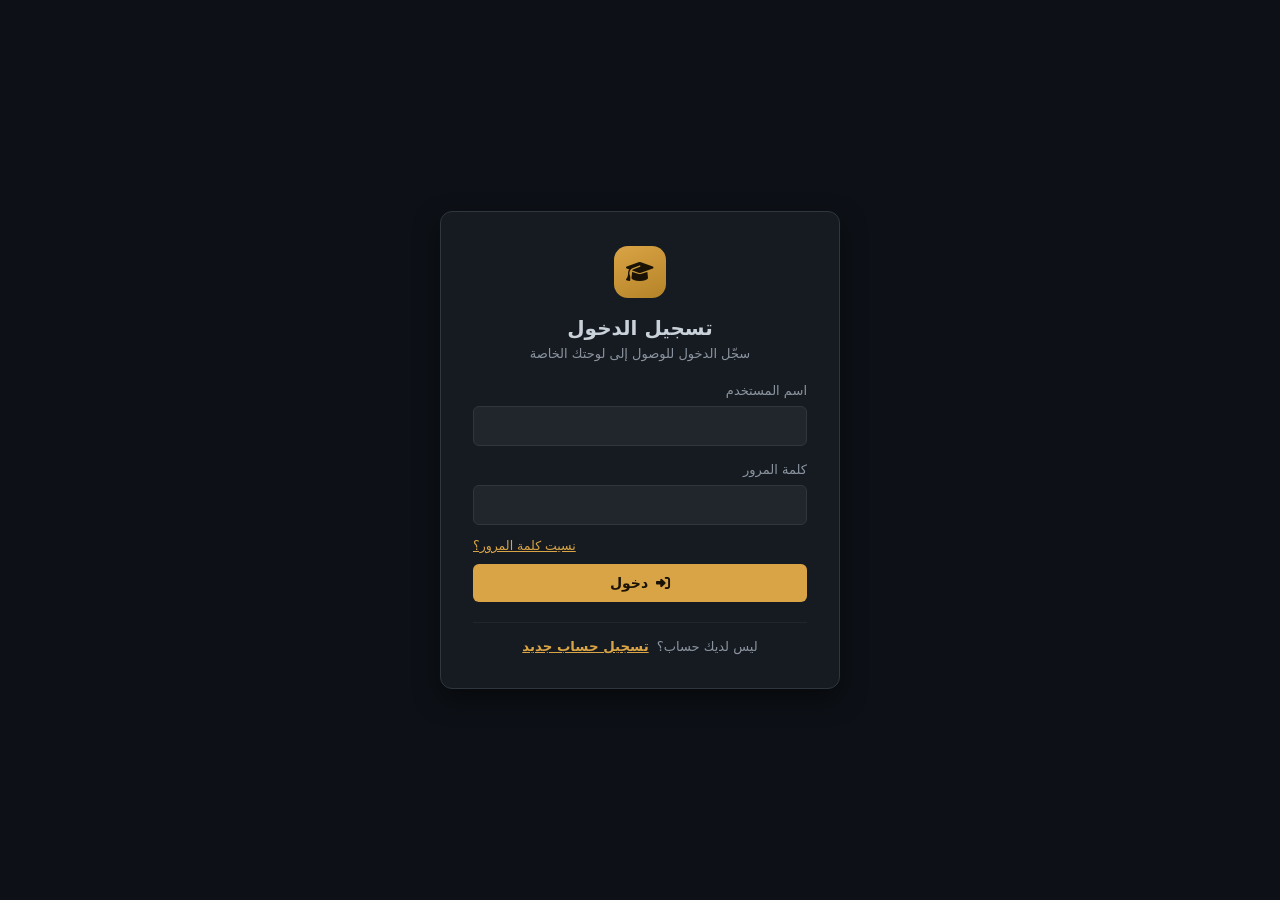
==== frontend/account/login.html @ 8c3d646e "Add frontend inside project repository" ====
<!DOCTYPE html>
<html lang="ar" dir="rtl">
<head>
    <meta charset="UTF-8">
    <meta name="viewport" content="width=device-width, initial-scale=1.0">
    <title>تسجيل الدخول - نظام المدرسة</title>
    <link rel="stylesheet" href="https://cdnjs.cloudflare.com/ajax/libs/font-awesome/6.4.0/css/all.min.css">
    <link rel="stylesheet" href="style.css">
</head>
<body>
    <div class="login-wrapper">
        <div class="login-box">
            <div class="login-mark"><i class="fa-solid fa-graduation-cap"></i></div>
            <h2 id="form-title">تسجيل الدخول</h2>
            <p class="login-sub" id="form-sub">سجّل الدخول للوصول إلى لوحتك الخاصة</p>
 
            <div id="auth-alert" class="alert hidden"></div>
 
            <!-- نموذج تسجيل الدخول -->
            <form id="login-form">
                <div class="form-group">
                    <label for="login-username">اسم المستخدم</label>
                    <input type="text" id="login-username" required autocomplete="username">
                </div>
                <div class="form-group">
                    <label for="login-password">كلمة المرور</label>
                    <input type="password" id="login-password" required autocomplete="current-password">
                </div>
                <div class="forgot-row">
                    <button type="button" id="forgot-btn" class="btn-link" onclick="openForgotModal()">نسيت كلمة المرور؟</button>
                </div>
                <button type="submit" id="login-submit" class="btn-primary">
                    <i class="fa-solid fa-right-to-bracket"></i> دخول
                </button>
            </form>
 
            <!-- نموذج إنشاء حساب -->
            <form id="register-form" class="hidden">
                <div class="form-group">
                    <label for="reg-username">اسم المستخدم</label>
                    <input type="text" id="reg-username" required autocomplete="username">
                </div>
                <div class="form-group">
                    <label for="reg-email">البريد الإلكتروني</label>
                    <input type="email" id="reg-email" required autocomplete="email">
                </div>
                <div class="form-group">
                    <label for="reg-first-name">الاسم الأول</label>
                    <input type="text" id="reg-first-name" required autocomplete="given-name">
                </div>
                <div class="form-group">
                    <label for="reg-last-name">اسم العائلة</label>
                    <input type="text" id="reg-last-name" required autocomplete="family-name">
                </div>
                <div class="form-group">
                    <label for="reg-password">كلمة المرور</label>
                    <input type="password" id="reg-password" required autocomplete="new-password">
                </div>
                <button type="submit" id="register-submit" class="btn-primary">
                    <i class="fa-solid fa-user-plus"></i> إنشاء حساب
                </button>
            </form>
 
            <div class="auth-toggle">
                <span id="toggle-text">ليس لديك حساب؟</span>
                <button type="button" id="toggle-btn" class="btn-link">تسجيل حساب جديد</button>
            </div>
        </div>
    </div>
 
    <!-- نافذة نسيت كلمة المرور -->
    <div id="forgot-modal" class="modal-overlay hidden">
        <div class="modal-box">
            <h3><i class="fa-solid fa-key"></i> استعادة كلمة المرور</h3>
            <p class="modal-sub">اكتب بريدك الإلكتروني وسنرسل لك تعليمات إعادة التعيين.</p>
            <div class="form-group">
                <label for="forgot-email">البريد الإلكتروني</label>
                <input type="email" id="forgot-email" autocomplete="email">
            </div>
            <p id="forgot-msg" class="forgot-msg"></p>
            <div class="modal-actions">
                <button type="button" class="btn-secondary" onclick="closeForgotModal()">إلغاء</button>
                <button type="button" id="forgot-submit" class="btn-primary" onclick="submitForgotPassword()">
                    <i class="fa-solid fa-paper-plane"></i> إرسال
                </button>
            </div>
        </div>
    </div>
 
    <script src="script.js"></script>
</body>
</html>
---- frontend/account/style.css ----
:root {
    --bg: #0d1117;
    --surface: #161b22;
    --surface-2: #21262d;
    --border: #30363d;
    --border-soft: #21262d;
    --accent: #d9a445;
    --accent-dark: #b58328;
    --accent-soft: rgba(217, 164, 69, 0.15);
    --text-main: #c9d1d9;
    --text-muted: #8b949e;
    --danger: #f85149;
    --danger-soft: rgba(248, 81, 73, 0.15);
    --success: #3fb950;
    --success-soft: rgba(63, 185, 80, 0.15);
    --radius-sm: 6px;
    --radius-lg: 12px;
}

* {
    box-sizing: border-box;
    margin: 0;
    padding: 0;
    font-family: system-ui, -apple-system, BlinkMacSystemFont, 'Segoe UI', Roboto, Oxygen, Ubuntu, Cantarell, sans-serif;
}

body {
    background-color: var(--bg);
    color: var(--text-main);
    min-height: 100vh;
    display: flex;
    align-items: center;
    justify-content: center;
}

.hidden {
    display: none !important;
}

.login-wrapper {
    width: 100%;
    padding: 20px;
    display: flex;
    justify-content: center;
    align-items: center;
}

.login-box {
    width: 100%;
    max-width: 400px;
    padding: 34px 32px;
    background: var(--surface);
    border-radius: var(--radius-lg);
    border: 1px solid var(--border);
    box-shadow: 0 10px 25px rgba(0, 0, 0, 0.5);
}

.login-mark {
    width: 52px;
    height: 52px;
    border-radius: 14px;
    background: linear-gradient(155deg, var(--accent), var(--accent-dark));
    display: flex;
    align-items: center;
    justify-content: center;
    font-size: 22px;
    color: #1a1305;
    margin: 0 auto 18px;
}

.login-box h2 {
    text-align: center;
    font-size: 20px;
    font-weight: 700;
    margin-bottom: 6px;
}

.login-box .login-sub {
    text-align: center;
    font-size: 13px;
    color: var(--text-muted);
    margin-bottom: 22px;
}

.form-group {
    display: flex;
    flex-direction: column;
    gap: 8px;
    margin-bottom: 16px;
}

label {
    font-size: 13px;
    color: var(--text-muted);
    font-weight: 500;
}

input {
    padding: 11px 14px;
    border-radius: var(--radius-sm);
    border: 1px solid var(--border);
    background-color: var(--surface-2);
    color: var(--text-main);
    outline: none;
    font-size: 14px;
    transition: 0.2s;
}

input:focus {
    border-color: var(--accent);
    box-shadow: 0 0 0 3px var(--accent-soft);
}

.btn-primary {
    width: 100%;
    padding: 11px 18px;
    border-radius: var(--radius-sm);
    border: none;
    background: var(--accent);
    color: #1a1305;
    font-weight: 600;
    font-size: 14px;
    cursor: pointer;
    display: flex;
    align-items: center;
    justify-content: center;
    gap: 8px;
    margin-top: 10px;
    transition: 0.2s;
}

.btn-primary:hover {
    background: var(--accent-dark);
}

.alert {
    font-size: 14px;
    padding: 12px 14px;
    border-radius: var(--radius-sm);
    margin-bottom: 18px;
    display: flex;
    align-items: center;
    justify-content: center;
    gap: 10px;
}

.alert-danger {
    background: var(--danger-soft);
    color: var(--danger);
    border: 1px solid rgba(248, 81, 73, 0.3);
}

.alert-warning {
    background: var(--accent-soft);
    color: var(--accent);
    border: 1px solid rgba(217, 164, 69, 0.3);
}

.alert-success {
    background: var(--success-soft);
    color: var(--success);
    border: 1px solid rgba(63, 185, 80, 0.3);
}

.auth-toggle {
    margin-top: 20px;
    padding-top: 16px;
    border-top: 1px solid var(--border-soft);
    text-align: center;
    font-size: 13px;
    color: var(--text-muted);
}

.btn-link {
    background: none;
    border: none;
    color: var(--accent);
    font-weight: 600;
    cursor: pointer;
    margin-right: 4px;
    text-decoration: underline;
}

/* ===== نسيت كلمة المرور والنافذة المنبثقة ===== */
.forgot-row {
    text-align: left;
    margin: -6px 0 6px;
}

.forgot-row .btn-link {
    font-size: 12.5px;
    font-weight: 500;
    margin: 0;
}

.modal-overlay {
    position: fixed;
    inset: 0;
    background: rgba(0, 0, 0, 0.7);
    display: flex;
    align-items: center;
    justify-content: center;
    padding: 20px;
    z-index: 1000;
}

.modal-box {
    width: 100%;
    max-width: 400px;
    padding: 28px;
    background: var(--surface);
    border: 1px solid var(--border);
    border-radius: var(--radius-lg);
    box-shadow: 0 10px 25px rgba(0, 0, 0, 0.5);
}

.modal-box h3 {
    font-size: 17px;
    margin-bottom: 6px;
}

.modal-sub {
    font-size: 13px;
    color: var(--text-muted);
    margin-bottom: 18px;
}

.forgot-msg {
    font-size: 14px;
    min-height: 24px;
    margin-bottom: 10px;
    display: flex;
    align-items: center;
    justify-content: center;
}

.modal-actions {
    display: flex;
    gap: 10px;
}

.modal-actions .btn-primary,
.modal-actions .btn-secondary {
    margin-top: 6px;
}

.btn-secondary {
    width: 100%;
    padding: 11px 18px;
    border-radius: var(--radius-sm);
    border: 1px solid var(--border);
    background: transparent;
    color: var(--text-muted);
    font-weight: 600;
    font-size: 14px;
    cursor: pointer;
    transition: 0.2s;
}

.btn-secondary:hover {
    color: var(--text-main);
    background: var(--surface-2);
}

.btn-primary:disabled {
    opacity: 0.6;
    cursor: not-allowed;
}

/* انيميشن الترس للتحميل */
.gear-spinner {
    font-size: 18px;
    color: var(--accent);
}
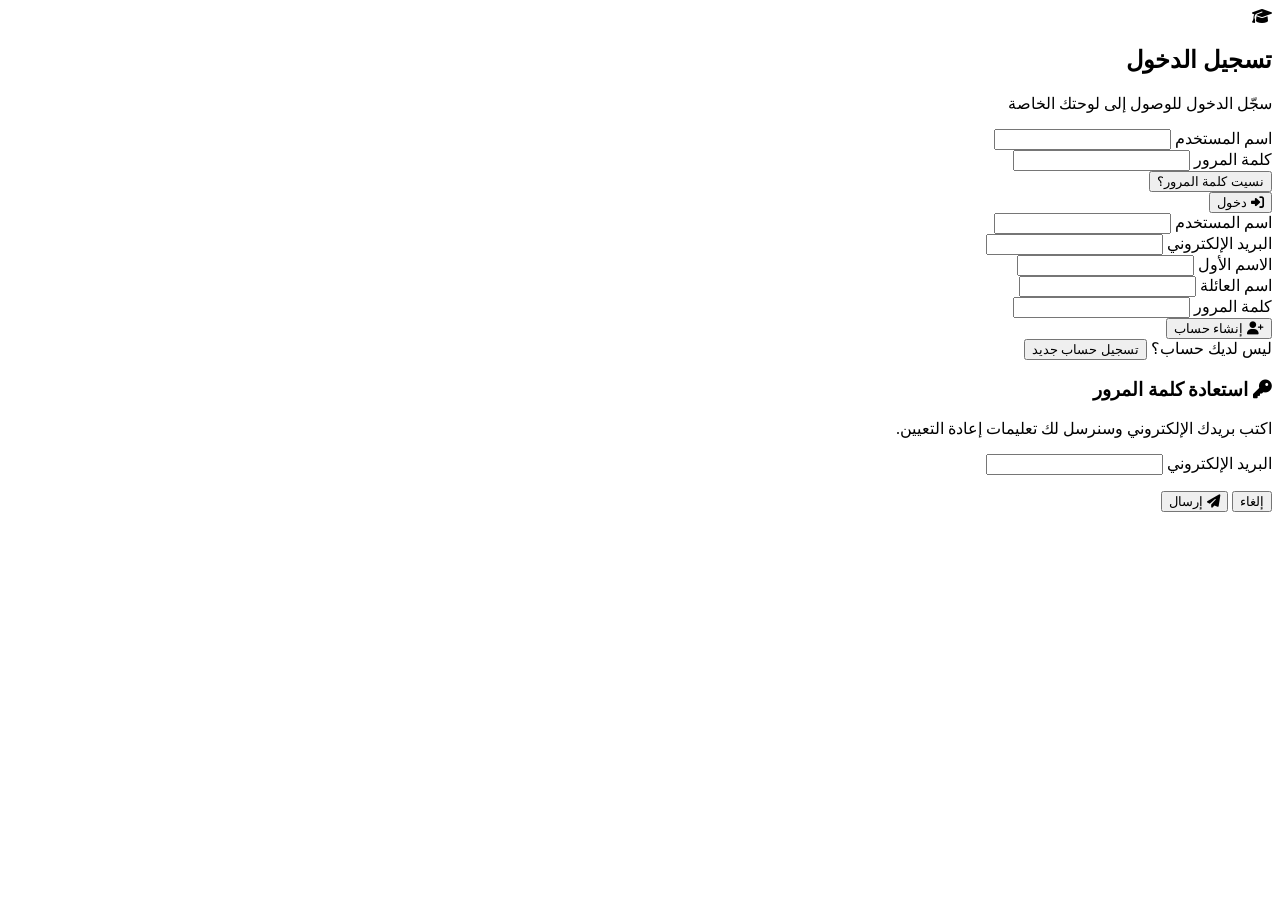
==== commit 3c3c2048: "Fix login css absolute path" ====
--- a/frontend/account/login.html
+++ b/frontend/account/login.html
@@ -6,7 +6,7 @@
     <meta name="viewport" content="width=device-width, initial-scale=1.0">
     <title>تسجيل الدخول - نظام المدرسة</title>
     <link rel="stylesheet" href="https://cdnjs.cloudflare.com/ajax/libs/font-awesome/6.4.0/css/all.min.css">
-    <link rel="stylesheet" href="style.css">
+    <link rel="stylesheet" href="/account/style.css">
 </head>
 <body>
     <div class="login-wrapper">
